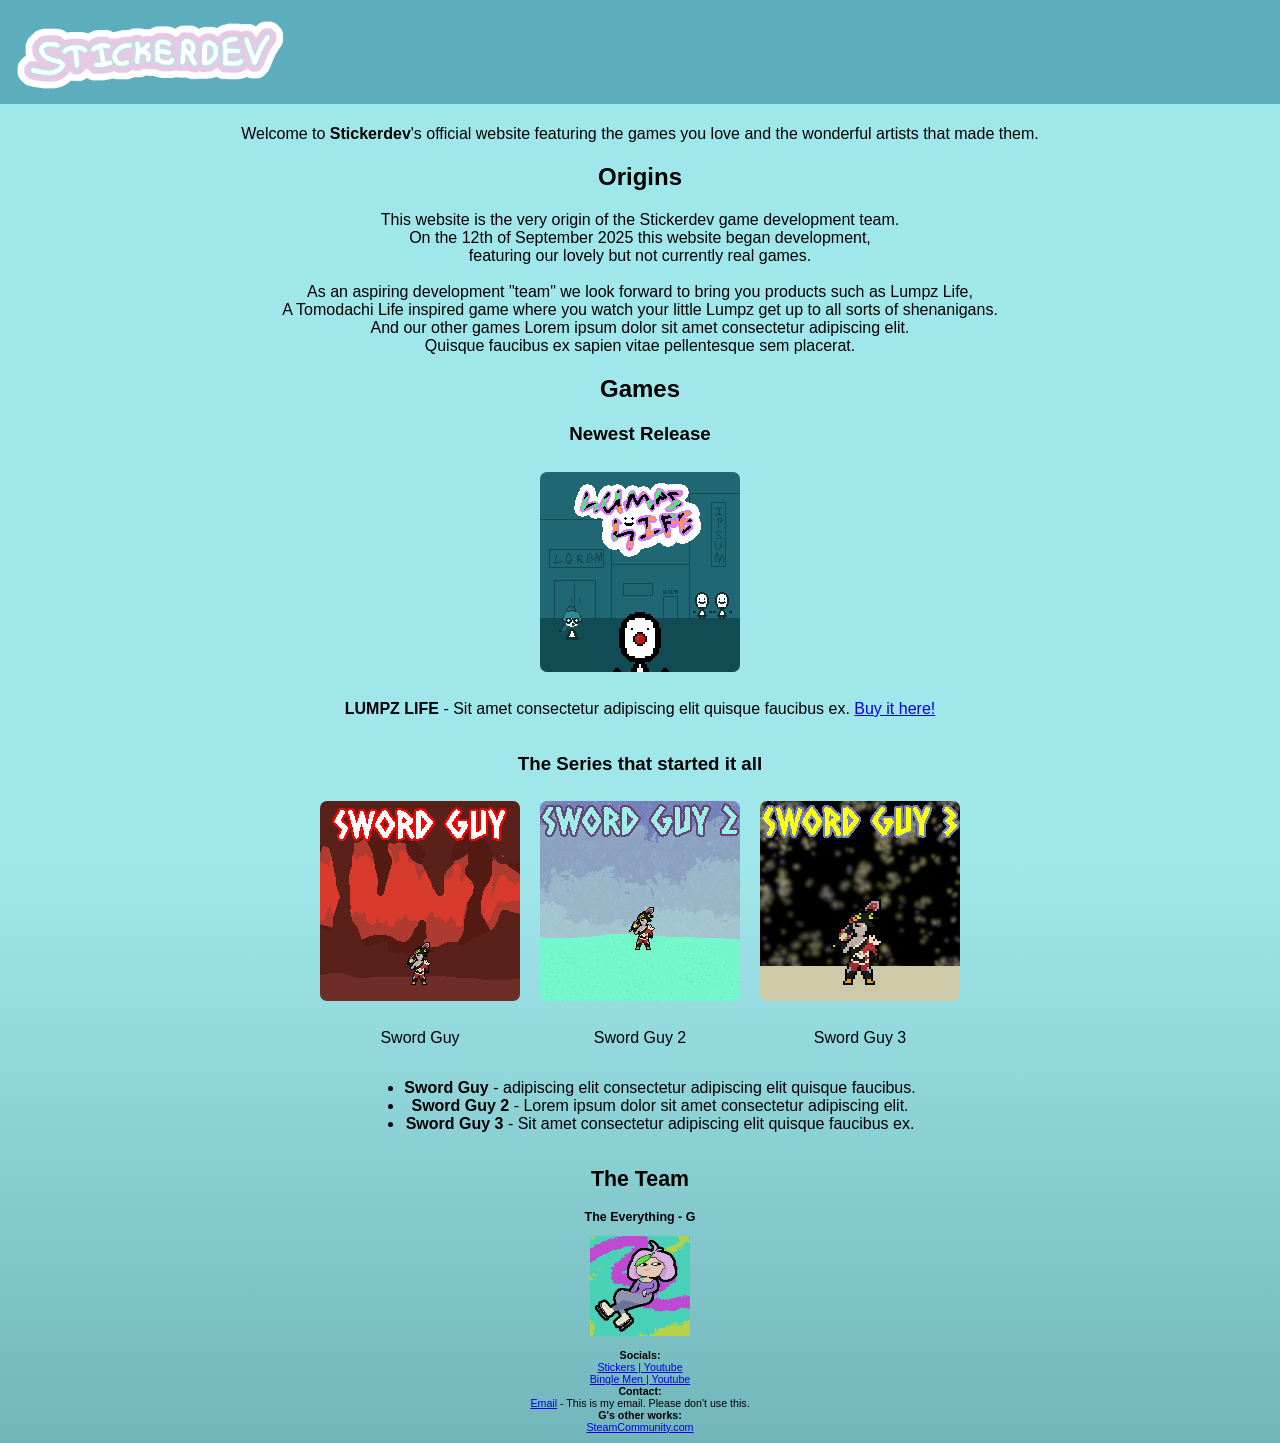
==== SWDV_Website/index.html @ 83819fbb "Add files via upload" ====
<!DOCTYPE html>
<html lang="en">

<head>
  <link rel="stylesheet" href="css/landing.css">
  <meta charset="UTF-8">
  <title>StickerDev</title>
  <link rel="icon" href="images/faviconS.png">
</head>

<body>

  <div class="titlebar">

      <a href="index.html"><img src="images/Stickerdev.png" alt="Stickerdev Logo" width="300" height="100"></a>

  </div>
  <div class="centered">
          <h1></h1><!-- Skipping Main Title as above image fulfills its purpose -->
          <p>Welcome to <strong>Stickerdev</strong>'s official website featuring the games you love and the wonderful artists that made them.</p>



      <div>
          <h2>Origins</h2>
          <p>
            This website is the very origin of the Stickerdev game development team. <br>
            On the 12th of September 2025 this website began development, <br>
            featuring our lovely but not currently real games. <br>
            <br>
            As an aspiring development "team" we look forward to bring you products such as Lumpz Life, <br>
            A Tomodachi Life inspired game where you watch your little Lumpz get up to all sorts of shenanigans. <br>
            And our other games Lorem ipsum dolor sit amet consectetur adipiscing elit. <br>
            Quisque faucibus ex sapien vitae pellentesque sem placerat.
          </p>
        
      </div>
    
      <div class="gameimg">
          <h2>Games</h2> <!-- Draws user attention to our "accomplishments" in order to promote more sales-->
          <h3>Newest Release</h3> 
          <div class="singlegame"><a href="https://store.steampowered.com/app/2428440/New_Day/"><img src="images/Lumpz.png" alt="Lumpz game art" width="200" height="200"></div></a>
          
          <p>
            <strong>LUMPZ LIFE</strong> - Sit amet consectetur adipiscing elit quisque faucibus ex. <a href="https://en.wikipedia.org/wiki/Video_game_development">Buy it here!</a>
          </p>

            <div class="gamegrid">
                <h3 id="gridtop">The Series that started it all</h3>
              
                <a href="https://store.steampowered.com/app/1145360/Hades/"><img src="images/swordguy.png" alt="Marbluegame box" width="200" height="200"></a>
                <a href="https://store.steampowered.com/app/1145360/Hades/"><img src="images/swordguy2.png" alt="Marblue Electric Boogaloo game box" width="200" height="200"></a>
                <a href="https://store.steampowered.com/app/1145360/Hades/"><img src="images/swordguy3.png" alt="Marblawsuit game box" width="200" height="200"></a>
                <p>Sword Guy</p>
                <p>Sword Guy 2</p>
                <p>Sword Guy 3</p>
                <ul id="gridbottom">
                <li><strong>Sword Guy</strong> - adipiscing elit consectetur adipiscing elit quisque faucibus.</li>
                <li><strong>Sword Guy 2</strong> - Lorem ipsum dolor sit amet consectetur adipiscing elit.</li>
                <li><strong>Sword Guy 3</strong> - Sit amet consectetur adipiscing elit quisque faucibus ex.  </li>
                </ul>
            </div>
          
      </div>
      <div class="devdesc">
          <h2 id="devdesctop">The Team</h2> <!-- The following within this div is for providing information on "staff" and to promote their platforms and or methods of contact -->
          <h3>The Everything - G</h3>
          <img src="images/EmployeeG.png" alt="Photo of a pink haired character" width="100" height="100"> <!-- MAKE ANY IMAGES THAT MAY BE CLICKABLE CLICKABLE!!!!!!!!!!!! -->
          <p>
            <strong>Socials:</strong><br>
            <a href="https://www.youtube.com/@G________">Stickers | Youtube</a> <br>
            <a href="https://www.youtube.com/@TheBingleMen-o1n">Bingle Men | Youtube</a> <br>
            <strong>Contact:</strong><br>
            <a href="mailto:gzgarza744@gmail.com">Email</a> - This is my email. Please don't use this. <br>
            <strong>G's other works: </strong><br>
            <a href="https://steamcommunity.com/profiles/76561198430522683/myworkshopfiles/">SteamCommunity.com</a>
          </p>
      </div>
  </div>

</body>
</html>
---- SWDV_Website/css/landing.css ----
.gameimg img{
      border-radius: 7px;
}

.singlegame{
      display: grid;
      grid-template-columns: 220px;/* There is an issue where if it is at the tippy top of the screen and you hover over it anything below is pushed down*/
      grid-template-rows: 220px;
      place-items: center;
      justify-content: center;
}
.gamegrid{ /* holds multiple games in contained area */
      display: grid;
      grid-template-columns: 220px 220px 220px;
      grid-template-rows: auto 220px auto auto;
      text-align: center;
      justify-content: center;
      place-items: center;
}

      #gridtop{ /* for group title section */
            grid-column: 1/4;
            grid-row: 1/2;
      }
      #gridbottom{/* for descriptions */
            grid-row: 4/5;
            grid-column: 1/4;
      }

.titlebar{ /* creates a blue bar for the top of the page*/
      background-color: #5caebd;
      padding: 0%;
      margin:0%;
      border:0%;
      width: 100%;
}

body {
      margin: 0; /* this prevents white border around whole page*/
      padding: 0;
      border:0;
      background: linear-gradient(#a0e7ec 60%, #72b6bb)
}
.centered{ /* centers everything */
      text-align: center;
      justify-content: center;
}

.gameimg img:hover {/* helps user identify images as links*/
      height: 220px;
      width: 220px;
      opacity: 60%;
      
}

#devdesctop{
      font-size: 16pt;
}

.devdesc{
      font-size: 8pt;
}

* {
   font-family: "OpenDyslexic", "Arial";
}

@font-face {
  font-family: OpenDyslexic; /* A font friendly to dyslexic folk and that has a fun bubbly vibe tyo match the site */
  src: url("/fonts/open_dyslexic/OpenDyslexic-Regular.otf");
}
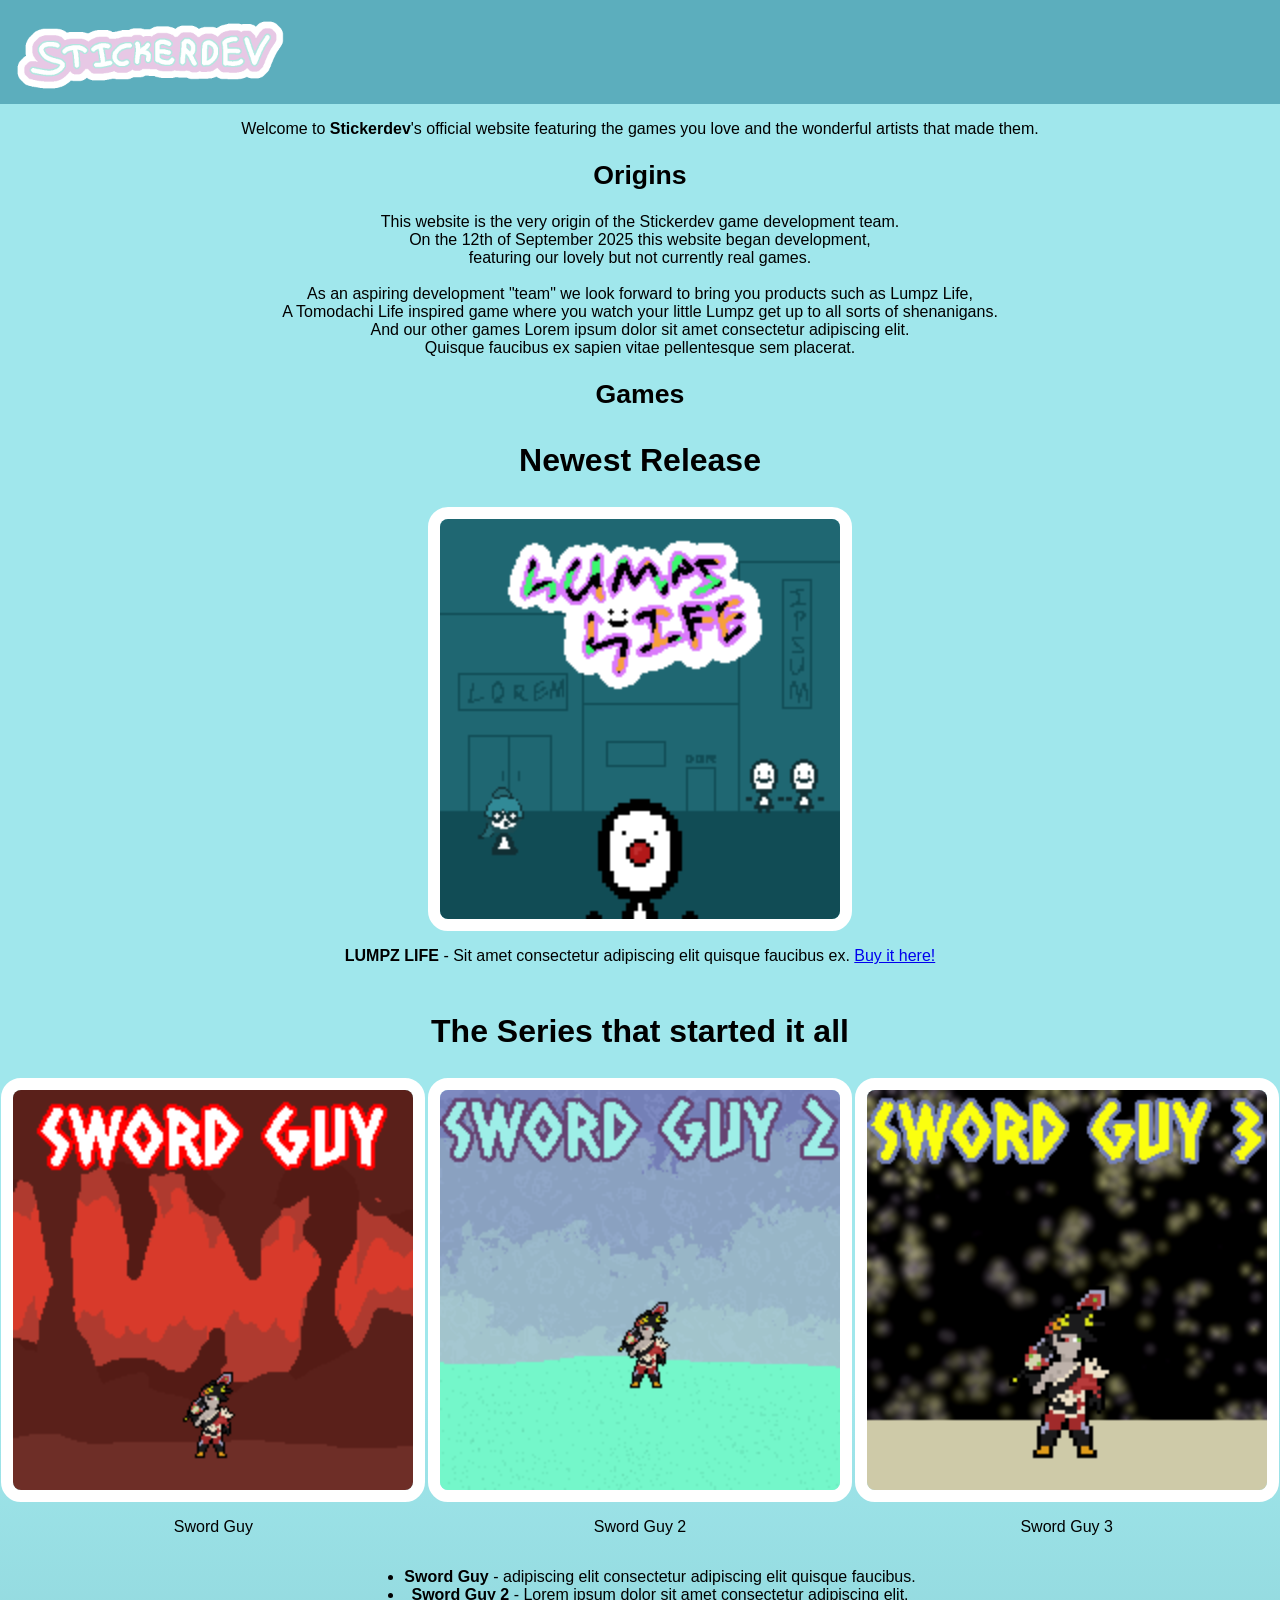
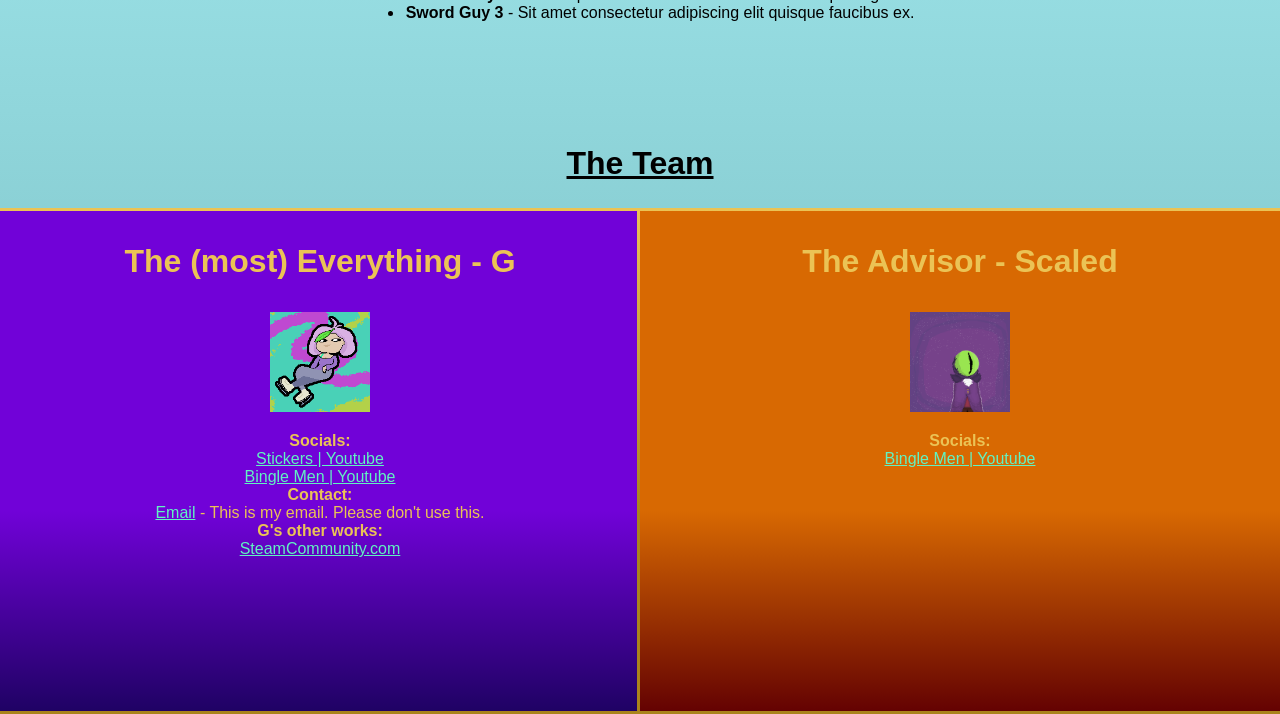
==== commit 1616d942: "More Site Added more pages (Mostly empty) Updated CSS for images, font sizes, and contact info. Adde" ====
--- a/SWDV_Website/index.html
+++ b/SWDV_Website/index.html
@@ -39,7 +39,7 @@
       <div class="gameimg">
           <h2>Games</h2> <!-- Draws user attention to our "accomplishments" in order to promote more sales-->
           <h3>Newest Release</h3> 
-          <div class="singlegame"><a href="https://store.steampowered.com/app/2428440/New_Day/"><img src="images/Lumpz.png" alt="Lumpz game art" width="200" height="200"></div></a>
+          <div class="singlegame"><a href="https://store.steampowered.com/app/2428440/New_Day/"><img src="images/Lumpz.png" alt="Lumpz game art" width="400" height="400"></div></a>
           
           <p>
             <strong>LUMPZ LIFE</strong> - Sit amet consectetur adipiscing elit quisque faucibus ex. <a href="https://en.wikipedia.org/wiki/Video_game_development">Buy it here!</a>
@@ -48,9 +48,9 @@
             <div class="gamegrid">
                 <h3 id="gridtop">The Series that started it all</h3>
               
-                <a href="https://store.steampowered.com/app/1145360/Hades/"><img src="images/swordguy.png" alt="Marbluegame box" width="200" height="200"></a>
-                <a href="https://store.steampowered.com/app/1145360/Hades/"><img src="images/swordguy2.png" alt="Marblue Electric Boogaloo game box" width="200" height="200"></a>
-                <a href="https://store.steampowered.com/app/1145360/Hades/"><img src="images/swordguy3.png" alt="Marblawsuit game box" width="200" height="200"></a>
+                <a href="https://store.steampowered.com/app/1145360/Hades/"><img src="images/swordguy.png" alt="Marbluegame box" width="400" height="400"></a>
+                <a href="https://store.steampowered.com/app/1145360/Hades/"><img src="images/swordguy2.png" alt="Marblue Electric Boogaloo game box" width="400" height="400"></a>
+                <a href="https://store.steampowered.com/app/1145360/Hades/"><img src="images/swordguy3.png" alt="Marblawsuit game box" width="400" height="400"></a>
                 <p>Sword Guy</p>
                 <p>Sword Guy 2</p>
                 <p>Sword Guy 3</p>
@@ -63,20 +63,37 @@
           
       </div>
       <div class="devdesc">
+          
           <h2 id="devdesctop">The Team</h2> <!-- The following within this div is for providing information on "staff" and to promote their platforms and or methods of contact -->
-          <h3>The Everything - G</h3>
-          <img src="images/EmployeeG.png" alt="Photo of a pink haired character" width="100" height="100"> <!-- MAKE ANY IMAGES THAT MAY BE CLICKABLE CLICKABLE!!!!!!!!!!!! -->
-          <p>
-            <strong>Socials:</strong><br>
-            <a href="https://www.youtube.com/@G________">Stickers | Youtube</a> <br>
-            <a href="https://www.youtube.com/@TheBingleMen-o1n">Bingle Men | Youtube</a> <br>
-            <strong>Contact:</strong><br>
-            <a href="mailto:gzgarza744@gmail.com">Email</a> - This is my email. Please don't use this. <br>
-            <strong>G's other works: </strong><br>
-            <a href="https://steamcommunity.com/profiles/76561198430522683/myworkshopfiles/">SteamCommunity.com</a>
-          </p>
+          <div id="Gdesc">
+            <h3>The (most) Everything - G</h3>
+            <img src="images/EmployeeG.png" alt="Photo of a pink haired character" width="100" height="100"> <!-- MAKE ANY IMAGES THAT MAY BE CLICKABLE CLICKABLE!!!!!!!!!!!! -->
+            <p>
+              <strong>Socials:</strong><br>
+              <a href="https://www.youtube.com/@G________">Stickers | Youtube</a> <br>
+              <a href="https://www.youtube.com/@TheBingleMen-o1n">Bingle Men | Youtube</a> <br>
+              <strong>Contact:</strong><br>
+              <a href="mailto:gzgarza744@gmail.com">Email</a> - This is my email. Please don't use this. <br>
+              <strong>G's other works: </strong><br>
+              <a href="https://steamcommunity.com/profiles/76561198430522683/myworkshopfiles/">SteamCommunity.com</a>
+            </p>
+          </div>
+          <div id="ScaledDesc">
+            <h3>The Advisor - Scaled</h3>
+            <img src="images/EmployeeScaled.png" alt="Photo of a pink haired character" width="100" height="100"> <!-- MAKE ANY IMAGES THAT MAY BE CLICKABLE CLICKABLE!!!!!!!!!!!! -->
+            <p>
+              <strong>Socials:</strong><br>
+              <a href="https://www.youtube.com/@TheBingleMen-o1n">Bingle Men | Youtube</a> <br>
+            </p>
+          </div>
       </div>
   </div>
 
+  <!-- <div class="backgroundGame">
+    <img src="images/EmployeeG.png" alt="Photo of a pink haired character" width="100" height="100">
+    <img src="images/EmployeeG.png" alt="Photo of a pink haired character" width="100" height="100">
+    <img src="images/EmployeeG.png" alt="Photo of a pink haired character" width="100" height="100">
+  </div> -->
+
 </body>
 </html>
--- a/SWDV_Website/css/landing.css
+++ b/SWDV_Website/css/landing.css
@@ -1,18 +1,29 @@
+h3{
+      font-size: 24pt;
+}
+h2{
+      font-size: 20pt;
+}
+h1{
+      font-size: 16pt;
+}
 .gameimg img{
-      border-radius: 7px;
+      border-radius: 20px;
+      border: solid;
+      border-width: 12px;
+      border-color: rgb(255, 255, 255);
 }
-
 .singlegame{
       display: grid;
-      grid-template-columns: 220px;/* There is an issue where if it is at the tippy top of the screen and you hover over it anything below is pushed down*/
-      grid-template-rows: 220px;
+      grid-template-columns: 1fr;/* There is an issue where if it is at the tippy top of the screen and you hover over it anything below is pushed down*/
+      grid-template-rows: 420px;
       place-items: center;
       justify-content: center;
 }
 .gamegrid{ /* holds multiple games in contained area */
       display: grid;
-      grid-template-columns: 220px 220px 220px;
-      grid-template-rows: auto 220px auto auto;
+      grid-template-columns: 1fr 1fr 1fr;
+      grid-template-rows: auto 420px auto auto;
       text-align: center;
       justify-content: center;
       place-items: center;
@@ -30,8 +41,8 @@
 .titlebar{ /* creates a blue bar for the top of the page*/
       background-color: #5caebd;
       padding: 0%;
-      margin:0%;
-      border:0%;
+      margin: 0%;
+      border: 0%;
       width: 100%;
 }
 
@@ -39,7 +50,7 @@
       margin: 0; /* this prevents white border around whole page*/
       padding: 0;
       border:0;
-      background: linear-gradient(#a0e7ec 60%, #72b6bb)
+      background: linear-gradient(#a0e7ec 60%, #72b6bb);
 }
 .centered{ /* centers everything */
       text-align: center;
@@ -47,25 +58,90 @@
 }
 
 .gameimg img:hover {/* helps user identify images as links*/
-      height: 220px;
-      width: 220px;
+      height: 420px;
+      width: 420px;
       opacity: 60%;
       
 }
 
 #devdesctop{
-      font-size: 16pt;
+      font-size: 24pt;
+      text-decoration: underline;
+      grid-column: 1/3;
+      grid-row: 1/3;
 }
 
-.devdesc{
-      font-size: 8pt;
+.devdesc{ /* this section creates a grid for contact info/credits to abide by at the bottom of the page. */
+      display: grid;
+      grid-template-columns: 1fr 1fr;
+      grid-template-rows: auto auto;
+      text-align: center;
+      justify-content: center;
+      place-items: center;
+      margin-top: 80px;
+}
+#Gdesc{ /* this section gives me a custom background to show a tiny bit of my personality to a curious user */
+      background: linear-gradient(#7102d8 60%, #1f0264 );
+      border-style: solid;
+      border-image: linear-gradient(#ebc355, #aa841b 60% ) 1;
+      width: 100%;
+      color: #ebc355;
+      height:500px;
+}
+#ScaledDesc{ /* this section gives me a custom background to show a tiny bit of his personality to a curious user */
+      background: linear-gradient(#d86902 60%, #640202 );
+      border-style: solid;
+      border-image: linear-gradient(#ebc355, #aa841b 60% ) 1;
+      width: 100%;
+      color: #ebc355;
+      height:500px;
+}
+.devdesc a:link{ /* this and the following 2 color links within credits/contact */
+      color: #61f3c2;
+}
+.devdesc a:visited{
+      color: #29af83;
+}
+.devdesc a:hover{
+      color: #239e75;
+}
+      
+.backgroundGame{ /* I'd like to display a screenshot from the game hovered behind the game at a low opacity */
+      display: grid;
+      grid-template-columns: 1fr 1fr 1fr;
+      grid-template-rows: 1fr;
+      justify-content: center;
+      place-items: center;
+      position: absolute;
+      left: 50%;
+      transform: translateX(-50%);
+      top: 50px;
+}
+
+#error404 {
+      position: absolute;
+      top: 40%;
+      left: 50%;
+      transform: translate(-50%, -50%);
+      text-align: center;
+      color: #236672;
+}
+
+#error404 h3 {
+      font-size: 80pt;
+      margin: 0;
+}
+
+#error404 a {
+      font-size: 30pt;
+      margin: 0;
 }
 
 * {
-   font-family: "OpenDyslexic", "Arial";
+      font-family: "OpenDyslexic", "Arial";
 }
 
 @font-face {
-  font-family: OpenDyslexic; /* A font friendly to dyslexic folk and that has a fun bubbly vibe tyo match the site */
-  src: url("/fonts/open_dyslexic/OpenDyslexic-Regular.otf");
+      font-family: OpenDyslexic; /* A font friendly to dyslexic folk and that has a fun bubbly vibe to match the site */
+      src: url("/fonts/open_dyslexic/OpenDyslexic-Regular.otf");
 }
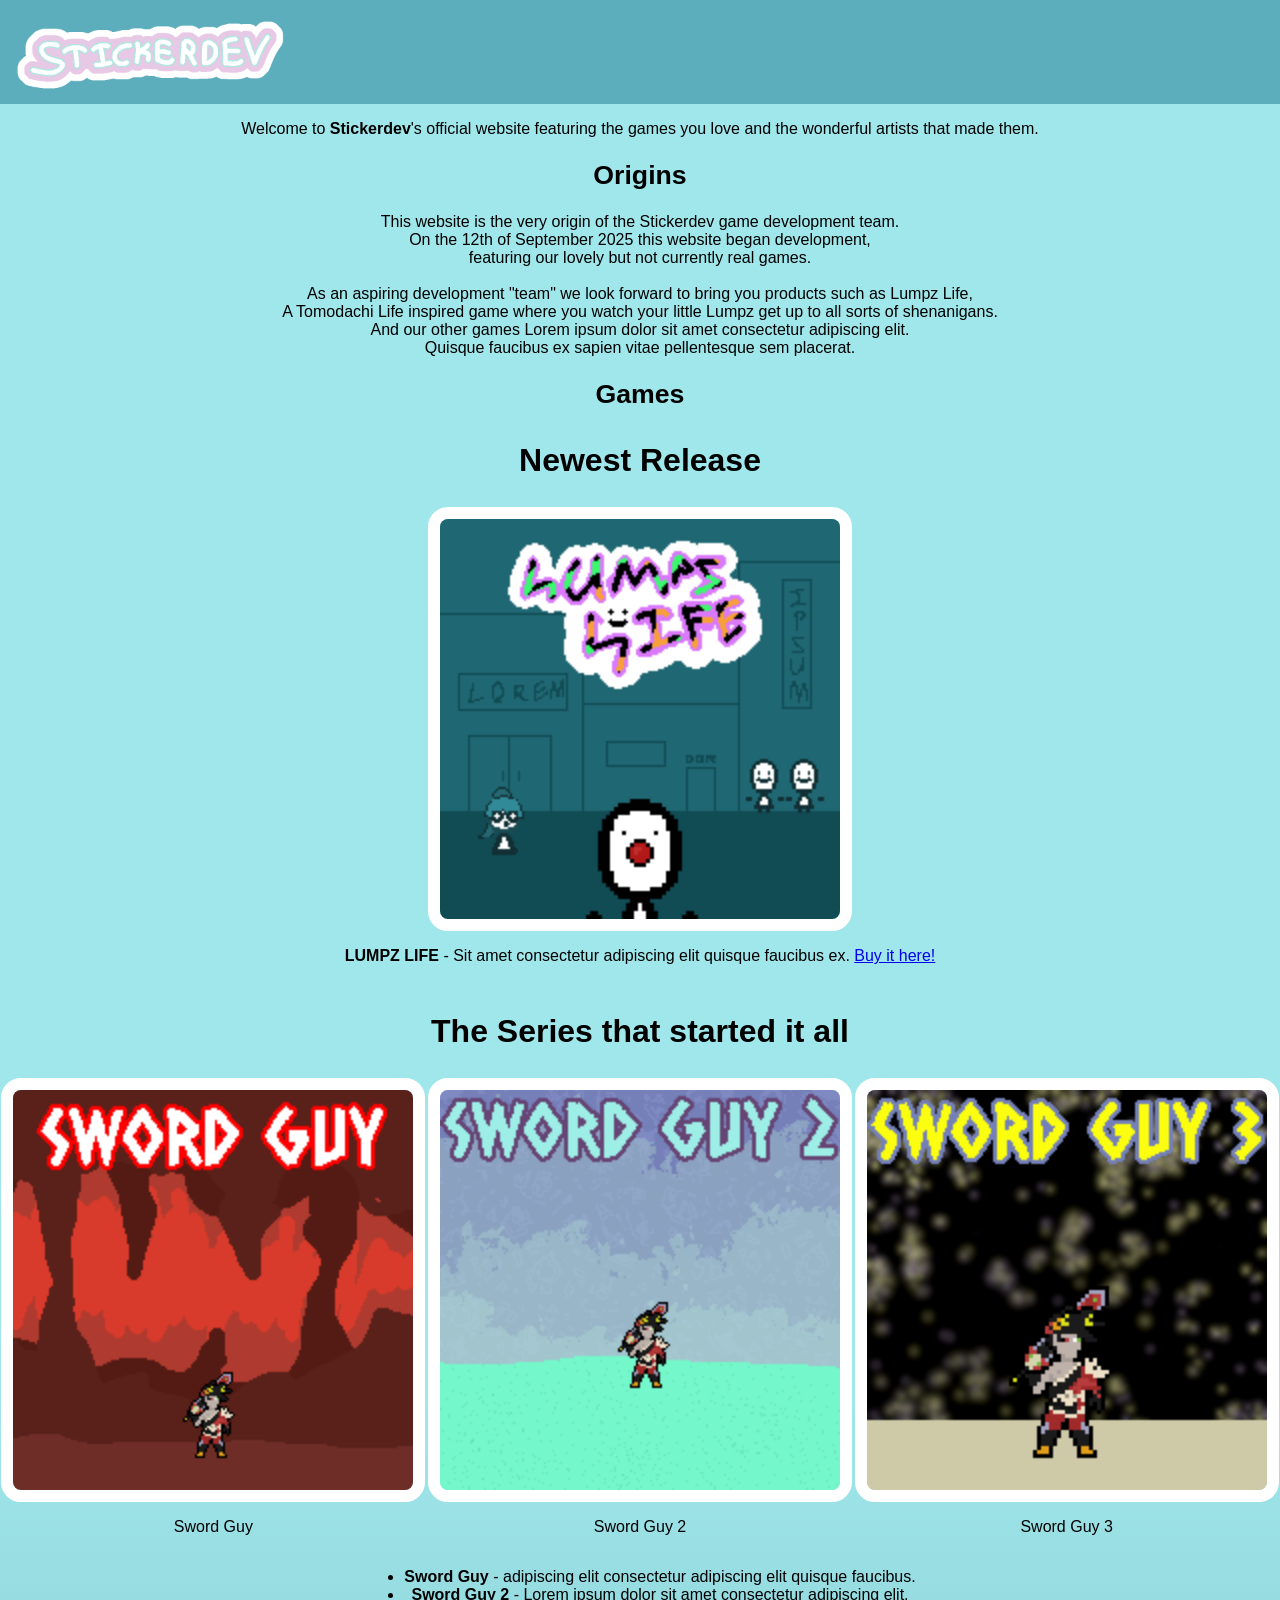
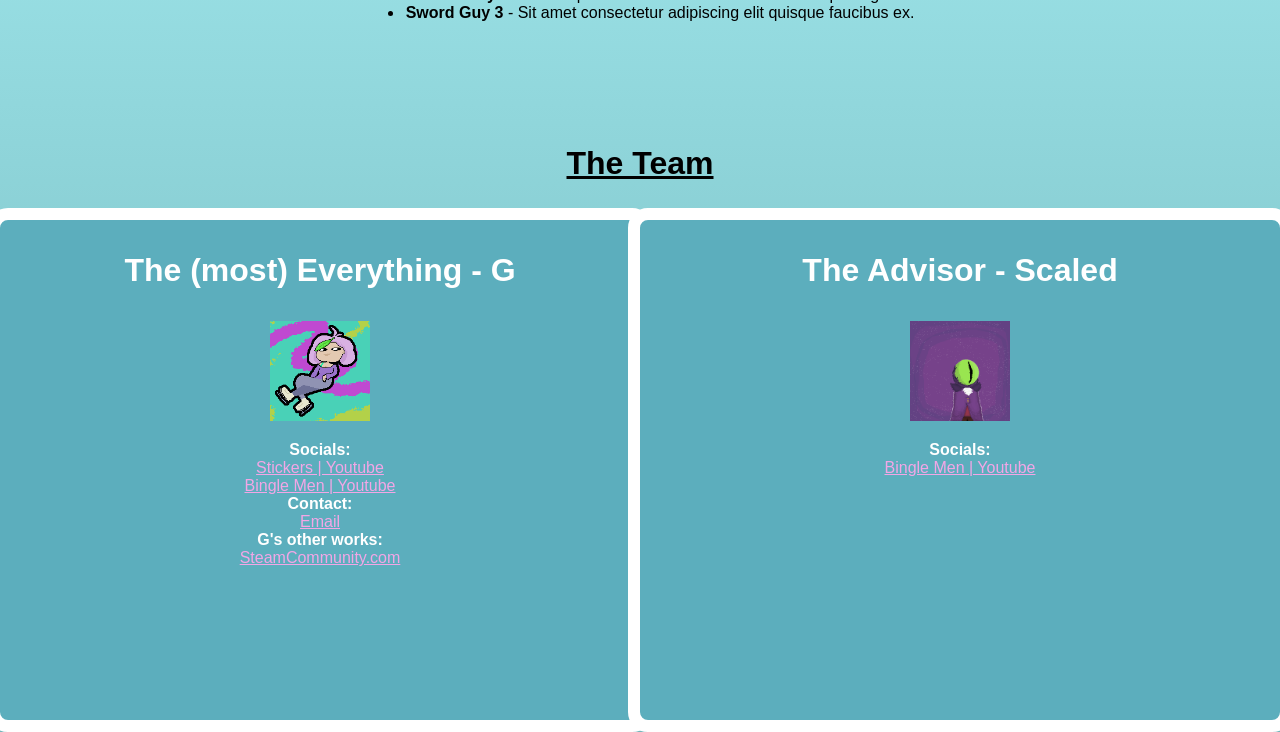
==== commit ba7c9778: "Changed Credits Change credit CSS to be more in line with the rest of the page." ====
--- a/SWDV_Website/index.html
+++ b/SWDV_Website/index.html
@@ -73,7 +73,7 @@
               <a href="https://www.youtube.com/@G________">Stickers | Youtube</a> <br>
               <a href="https://www.youtube.com/@TheBingleMen-o1n">Bingle Men | Youtube</a> <br>
               <strong>Contact:</strong><br>
-              <a href="mailto:gzgarza744@gmail.com">Email</a> - This is my email. Please don't use this. <br>
+              <a href="mailto:gzgarza744@gmail.com">Email</a><br>
               <strong>G's other works: </strong><br>
               <a href="https://steamcommunity.com/profiles/76561198430522683/myworkshopfiles/">SteamCommunity.com</a>
             </p>
--- a/SWDV_Website/css/landing.css
+++ b/SWDV_Website/css/landing.css
@@ -81,22 +81,32 @@
       margin-top: 80px;
 }
 #Gdesc{ /* this section gives me a custom background to show a tiny bit of my personality to a curious user */
-      background: linear-gradient(#7102d8 60%, #1f0264 );
+      /*background: linear-gradient(#7102d8 60%, #1f0264 );*/
+      background-color: #5caebd;
       border-style: solid;
-      border-image: linear-gradient(#ebc355, #aa841b 60% ) 1;
+      /*border-image: linear-gradient(#ebc355, #aa841b 60% ) 1;*/
       width: 100%;
-      color: #ebc355;
+      /*color: #ebc355;*/
+      border-color: #ffffff;
+      color: #ffffff;
       height:500px;
+      border-width: 12px;
+      border-radius: 20px;
 }
 #ScaledDesc{ /* this section gives me a custom background to show a tiny bit of his personality to a curious user */
-      background: linear-gradient(#d86902 60%, #640202 );
+      /*background: linear-gradient(#d86902 60%, #640202 );*/
+      background-color: #5caebd;
       border-style: solid;
-      border-image: linear-gradient(#ebc355, #aa841b 60% ) 1;
+      /*border-image: linear-gradient(#ebc355, #aa841b 60% ) 1;*/
       width: 100%;
-      color: #ebc355;
+      /*color: #ebc355;*/
+      border-color: #ffffff;
+      color: #ffffff;
       height:500px;
+      border-width: 12px;
+      border-radius: 20px;
 }
-.devdesc a:link{ /* this and the following 2 color links within credits/contact */
+/*.devdesc a:link{
       color: #61f3c2;
 }
 .devdesc a:visited{
@@ -104,6 +114,15 @@
 }
 .devdesc a:hover{
       color: #239e75;
+}*/
+.devdesc a:link{ /* this and the following 2 color links within credits/contact */
+      color: #f3a6e6;
+}
+.devdesc a:visited{
+      color: #db76d3;
+}
+.devdesc a:hover{
+      color: #ac1cb1;
 }
       
 .backgroundGame{ /* I'd like to display a screenshot from the game hovered behind the game at a low opacity */
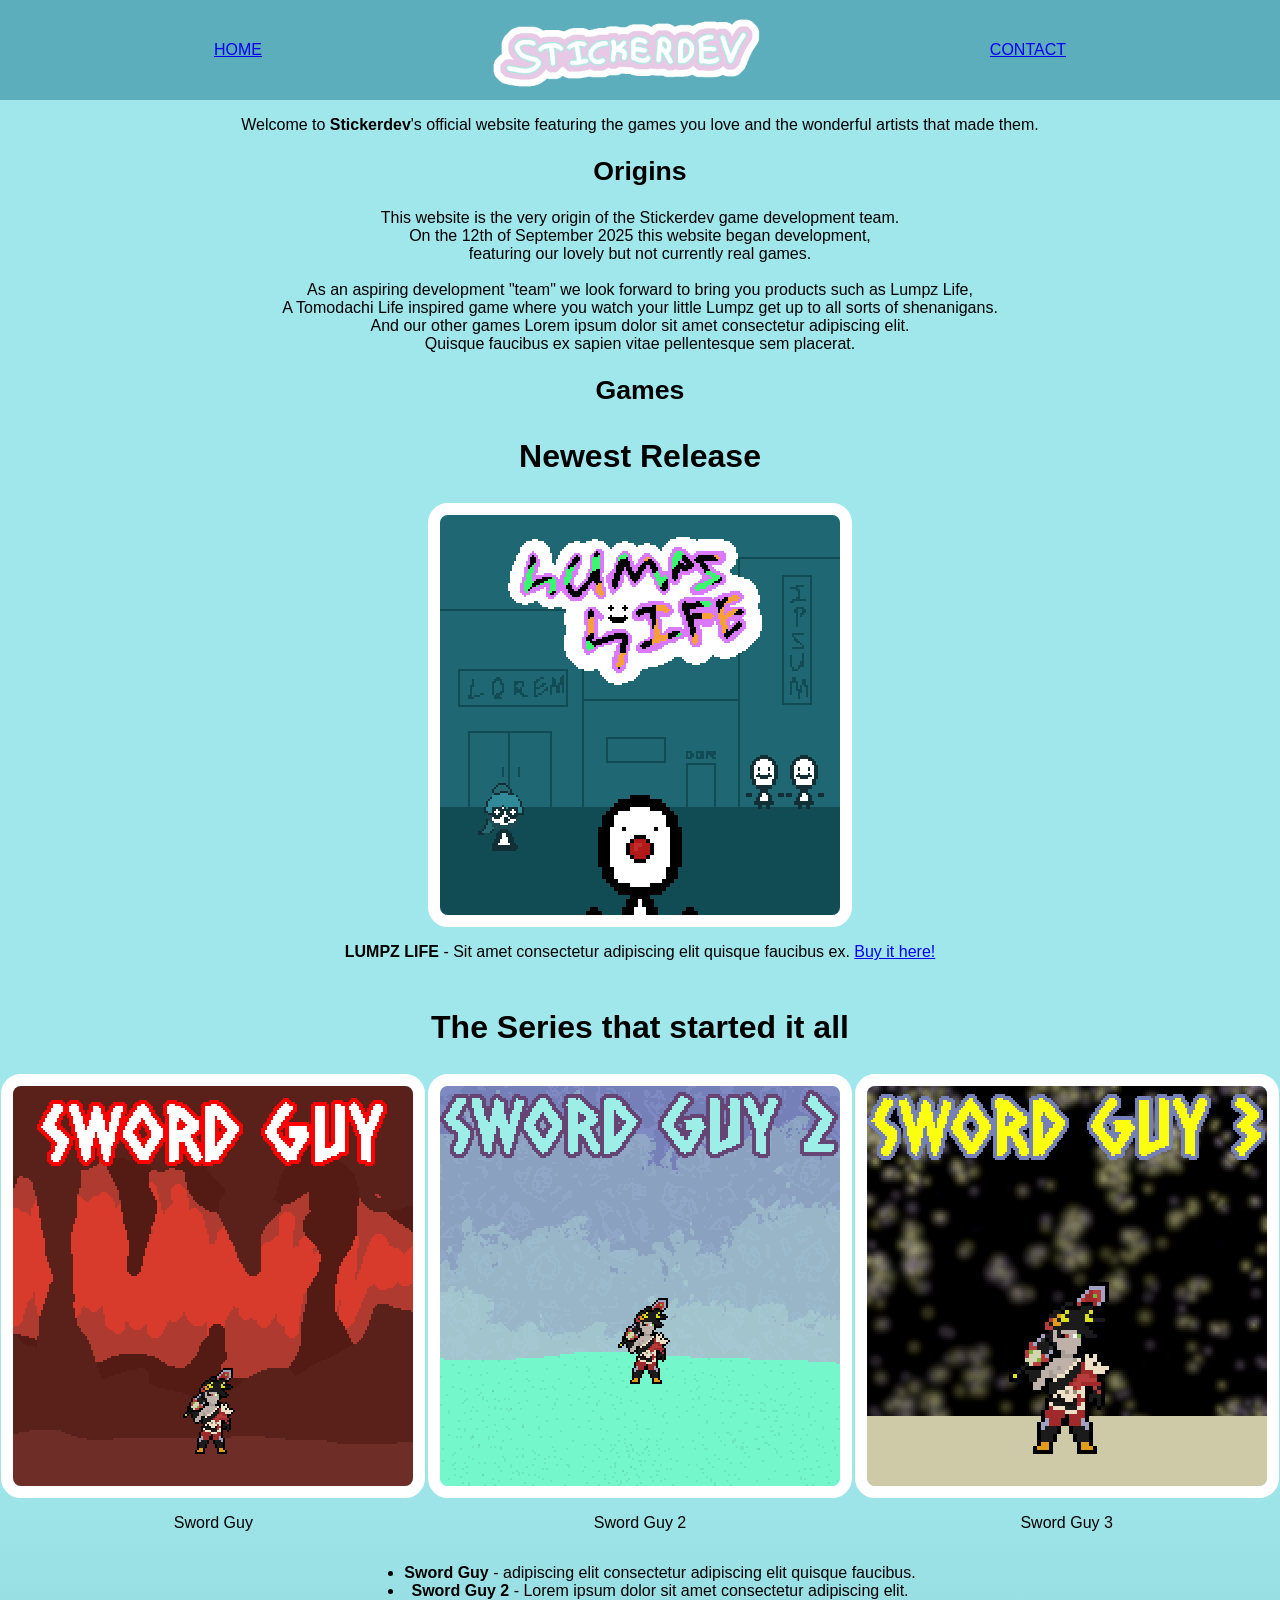
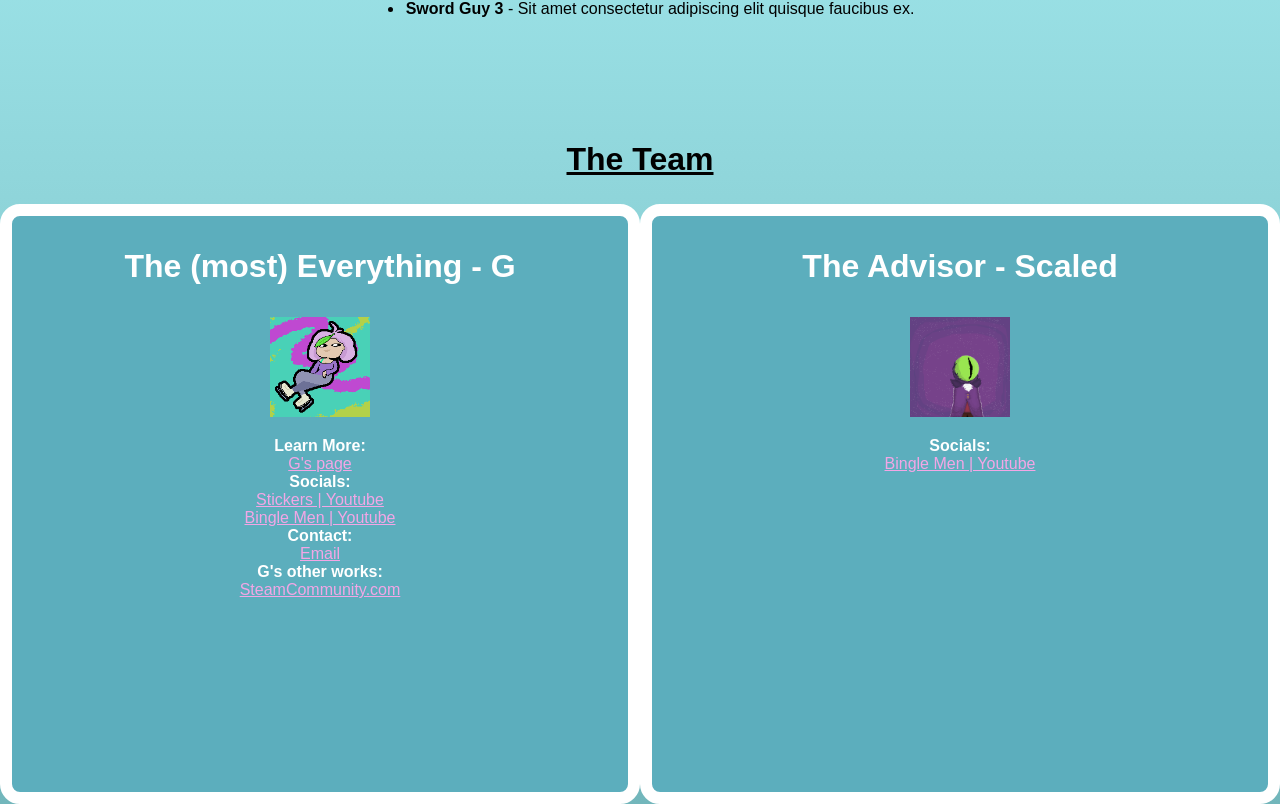
==== commit a62a6f88: "multiple changes 1 new description page 2 new employee pages 1 employees page multiple links changes" ====
--- a/SWDV_Website/index.html
+++ b/SWDV_Website/index.html
@@ -11,9 +11,11 @@
 <body>
 
   <div class="titlebar">
-
+      <p></p>
+      <a href="index.html">HOME</a>
       <a href="index.html"><img src="images/Stickerdev.png" alt="Stickerdev Logo" width="300" height="100"></a>
-
+      <a href="employeeDatabase.html">CONTACT</a>
+      <p></p>
   </div>
   <div class="centered">
           <h1></h1><!-- Skipping Main Title as above image fulfills its purpose -->
@@ -39,7 +41,7 @@
       <div class="gameimg">
           <h2>Games</h2> <!-- Draws user attention to our "accomplishments" in order to promote more sales-->
           <h3>Newest Release</h3> 
-          <div class="singlegame"><a href="https://store.steampowered.com/app/2428440/New_Day/"><img src="images/Lumpz.png" alt="Lumpz game art" width="400" height="400"></div></a>
+          <div class="singlegame"><a href="LumpzLifeDescription.html"><img src="images/Lumpz.png" alt="Lumpz game art" width="400" height="400"></div></a>
           
           <p>
             <strong>LUMPZ LIFE</strong> - Sit amet consectetur adipiscing elit quisque faucibus ex. <a href="https://en.wikipedia.org/wiki/Video_game_development">Buy it here!</a>
@@ -47,10 +49,10 @@
 
             <div class="gamegrid">
                 <h3 id="gridtop">The Series that started it all</h3>
-              
-                <a href="https://store.steampowered.com/app/1145360/Hades/"><img src="images/swordguy.png" alt="Marbluegame box" width="400" height="400"></a>
-                <a href="https://store.steampowered.com/app/1145360/Hades/"><img src="images/swordguy2.png" alt="Marblue Electric Boogaloo game box" width="400" height="400"></a>
-                <a href="https://store.steampowered.com/app/1145360/Hades/"><img src="images/swordguy3.png" alt="Marblawsuit game box" width="400" height="400"></a>
+                <!--Yes these link to the wrong page. I didn't feel like setting up their pages yet-->
+                <a href="LumpzLifeDescription.html"><img src="images/swordguy.png" alt="Marbluegame box" width="400" height="400"></a>
+                <a href="LumpzLifeDescription.html"><img src="images/swordguy2.png" alt="Marblue Electric Boogaloo game box" width="400" height="400"></a>
+                <a href="LumpzLifeDescription.html"><img src="images/swordguy3.png" alt="Marblawsuit game box" width="400" height="400"></a>
                 <p>Sword Guy</p>
                 <p>Sword Guy 2</p>
                 <p>Sword Guy 3</p>
@@ -69,6 +71,8 @@
             <h3>The (most) Everything - G</h3>
             <img src="images/EmployeeG.png" alt="Photo of a pink haired character" width="100" height="100"> <!-- MAKE ANY IMAGES THAT MAY BE CLICKABLE CLICKABLE!!!!!!!!!!!! -->
             <p>
+              <strong>Learn More:</strong><br>
+              <a href="about_empG.html">G's page</a> <br>
               <strong>Socials:</strong><br>
               <a href="https://www.youtube.com/@G________">Stickers | Youtube</a> <br>
               <a href="https://www.youtube.com/@TheBingleMen-o1n">Bingle Men | Youtube</a> <br>
--- a/SWDV_Website/css/landing.css
+++ b/SWDV_Website/css/landing.css
@@ -1,3 +1,4 @@
+/*CSS for home page and 404 page*/
 h3{
       font-size: 24pt;
 }
@@ -12,6 +13,7 @@
       border: solid;
       border-width: 12px;
       border-color: rgb(255, 255, 255);
+      image-rendering: pixelated;
 }
 .singlegame{
       display: grid;
@@ -39,11 +41,19 @@
       }
 
 .titlebar{ /* creates a blue bar for the top of the page*/
+      display: grid;
+      grid-template-columns: auto auto auto auto auto;
+      grid-template-rows: 100px;
       background-color: #5caebd;
       padding: 0%;
       margin: 0%;
       border: 0%;
       width: 100%;
+
+      place-items: center;
+      justify-content: space-between;
+      align-items: center;
+      text-align: center;
 }
 
 body {
@@ -51,6 +61,9 @@
       padding: 0;
       border:0;
       background: linear-gradient(#a0e7ec 60%, #72b6bb);
+      display: inline-block;
+      height: 100%;
+      width: 100%;
 }
 .centered{ /* centers everything */
       text-align: center;
@@ -89,9 +102,10 @@
       /*color: #ebc355;*/
       border-color: #ffffff;
       color: #ffffff;
-      height:500px;
+      height:600px;
       border-width: 12px;
       border-radius: 20px;
+      box-sizing: border-box;
 }
 #ScaledDesc{ /* this section gives me a custom background to show a tiny bit of his personality to a curious user */
       /*background: linear-gradient(#d86902 60%, #640202 );*/
@@ -102,9 +116,10 @@
       /*color: #ebc355;*/
       border-color: #ffffff;
       color: #ffffff;
-      height:500px;
+      height:600px;
       border-width: 12px;
       border-radius: 20px;
+      box-sizing: border-box;
 }
 /*.devdesc a:link{
       color: #61f3c2;
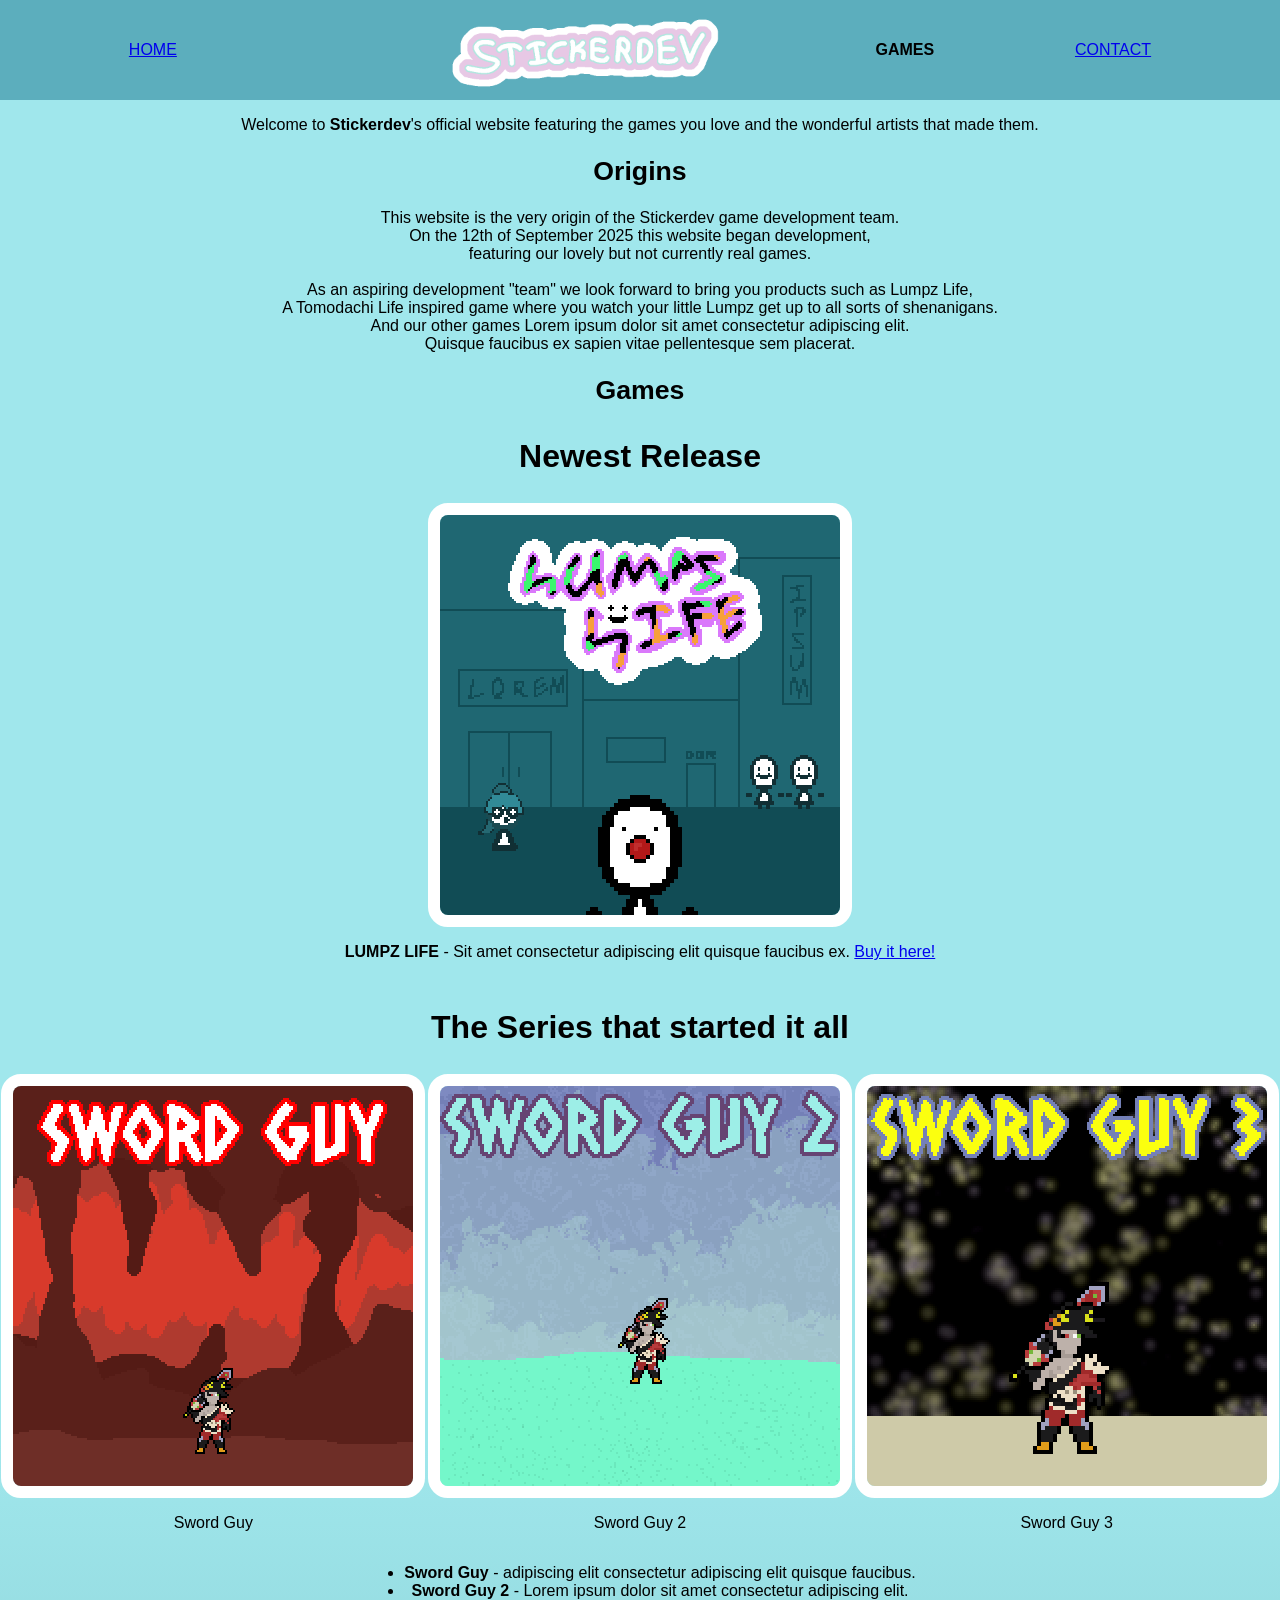
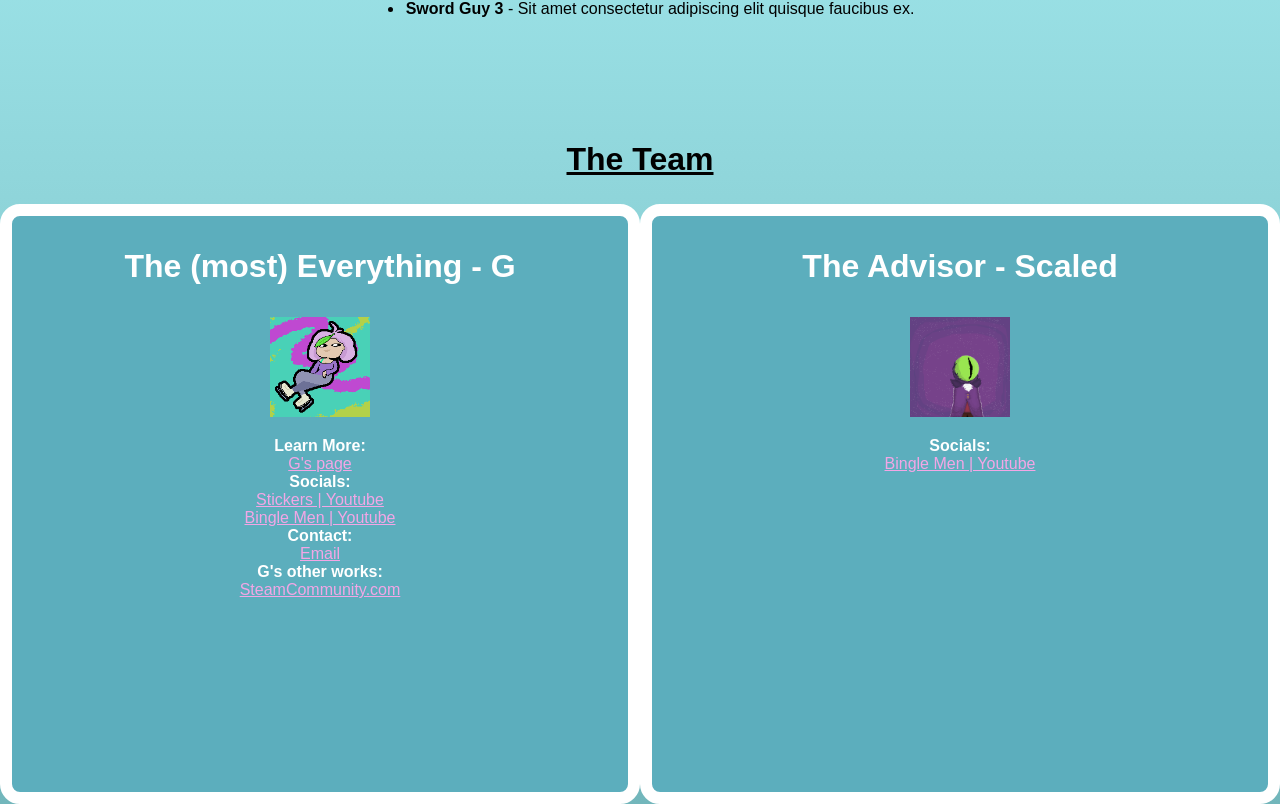
==== commit f7b39df3: "added drop down menu." ====
--- a/SWDV_Website/index.html
+++ b/SWDV_Website/index.html
@@ -13,7 +13,17 @@
   <div class="titlebar">
       <p></p>
       <a href="index.html">HOME</a>
+      <p></p>
       <a href="index.html"><img src="images/Stickerdev.png" alt="Stickerdev Logo" width="300" height="100"></a>
+      <div class="dropdown">
+        <p id="dropdownBtn" class="dropdown-title">GAMES</p>
+        <ul class="dropdown-menu">
+          <li><a href="LumpzLifeDescription.html">Lumpz Life</a></li>
+          <li><a href="swordGuyDescription.html">Sword Guy 1</a></li>
+          <li><a href="swordGuy2Description.html">Sword Guy 2</a></li>
+          <li><a href="swordGuy3Description.html">Sword Guy 3</a></li>
+        </ul>
+      </div>
       <a href="employeeDatabase.html">CONTACT</a>
       <p></p>
   </div>
@@ -67,6 +77,7 @@
       <div class="devdesc">
           
           <h2 id="devdesctop">The Team</h2> <!-- The following within this div is for providing information on "staff" and to promote their platforms and or methods of contact -->
+          
           <div id="Gdesc">
             <h3>The (most) Everything - G</h3>
             <img src="images/EmployeeG.png" alt="Photo of a pink haired character" width="100" height="100"> <!-- MAKE ANY IMAGES THAT MAY BE CLICKABLE CLICKABLE!!!!!!!!!!!! -->
@@ -82,6 +93,7 @@
               <a href="https://steamcommunity.com/profiles/76561198430522683/myworkshopfiles/">SteamCommunity.com</a>
             </p>
           </div>
+
           <div id="ScaledDesc">
             <h3>The Advisor - Scaled</h3>
             <img src="images/EmployeeScaled.png" alt="Photo of a pink haired character" width="100" height="100"> <!-- MAKE ANY IMAGES THAT MAY BE CLICKABLE CLICKABLE!!!!!!!!!!!! -->
@@ -90,6 +102,7 @@
               <a href="https://www.youtube.com/@TheBingleMen-o1n">Bingle Men | Youtube</a> <br>
             </p>
           </div>
+
       </div>
   </div>
 
@@ -99,5 +112,39 @@
     <img src="images/EmployeeG.png" alt="Photo of a pink haired character" width="100" height="100">
   </div> -->
 
+  <footer>
+  <div class="devdesc">
+          
+          <h2 id="devdesctop">The Team</h2> <!-- The following within this div is for providing information on "staff" and to promote their platforms and or methods of contact -->
+          
+          <div id="Gdesc">
+            <h3>The (most) Everything - G</h3>
+            <img src="images/EmployeeG.png" alt="Photo of a pink haired character" width="100" height="100"> <!-- MAKE ANY IMAGES THAT MAY BE CLICKABLE CLICKABLE!!!!!!!!!!!! -->
+            <p>
+              <strong>Learn More:</strong><br>
+              <a href="about_empG.html">G's page</a> <br>
+              <strong>Socials:</strong><br>
+              <a href="https://www.youtube.com/@G________">Stickers | Youtube</a> <br>
+              <a href="https://www.youtube.com/@TheBingleMen-o1n">Bingle Men | Youtube</a> <br>
+              <strong>Contact:</strong><br>
+              <a href="mailto:gzgarza744@gmail.com">Email</a><br>
+              <strong>G's other works: </strong><br>
+              <a href="https://steamcommunity.com/profiles/76561198430522683/myworkshopfiles/">SteamCommunity.com</a>
+            </p>
+          </div>
+
+          <div id="ScaledDesc">
+            <h3>The Advisor - Scaled</h3>
+            <img src="images/EmployeeScaled.png" alt="Photo of a pink haired character" width="100" height="100"> <!-- MAKE ANY IMAGES THAT MAY BE CLICKABLE CLICKABLE!!!!!!!!!!!! -->
+            <p>
+              <strong>Socials:</strong><br>
+              <a href="https://www.youtube.com/@TheBingleMen-o1n">Bingle Men | Youtube</a> <br>
+            </p>
+          </div>
+
+      </div>
+</footer>
 </body>
+
+
 </html>
--- a/SWDV_Website/css/landing.css
+++ b/SWDV_Website/css/landing.css
@@ -8,6 +8,47 @@
 h1{
       font-size: 16pt;
 }
+
+/**/
+.dropdown {
+    position: relative;
+    display: inline-block;
+    cursor: pointer;
+}
+
+.dropdown-title {
+    margin: 0;
+    padding: 8px 12px;
+    font-weight: bold;
+}
+
+.dropdown-menu {
+    display: none;
+    position: absolute;
+    background: #a0e7ec;
+    list-style: none;
+    padding: 10px 0;
+    margin: 0;
+    border: 2px solid #5caebd;
+    border-radius: 6px;
+    width: 120px;
+    box-shadow: 0px 4px 8px rgba(0,0,0,0.15);
+}
+
+.dropdown-menu li {
+    padding: 8px 12px;
+    cursor: pointer;
+}
+
+.dropdown-menu li:hover {
+    background: #90e1e7;
+}
+
+.dropdown:hover .dropdown-menu {
+    display: block;
+}
+/**/
+
 .gameimg img{
       border-radius: 20px;
       border: solid;
@@ -42,7 +83,7 @@
 
 .titlebar{ /* creates a blue bar for the top of the page*/
       display: grid;
-      grid-template-columns: auto auto auto auto auto;
+      grid-template-columns: auto auto auto auto auto auto auto;
       grid-template-rows: 100px;
       background-color: #5caebd;
       padding: 0%;
@@ -59,11 +100,12 @@
 body {
       margin: 0; /* this prevents white border around whole page*/
       padding: 0;
+      padding-bottom: 0;
       border:0;
-      background: linear-gradient(#a0e7ec 60%, #72b6bb);
+      /*
       display: inline-block;
       height: 100%;
-      width: 100%;
+      width: 100%;*/
 }
 .centered{ /* centers everything */
       text-align: center;
@@ -170,7 +212,10 @@
       font-size: 30pt;
       margin: 0;
 }
-
+footer{
+      position: fixed;
+      width: 100%;
+}
 * {
       font-family: "OpenDyslexic", "Arial";
 }
@@ -178,4 +223,8 @@
 @font-face {
       font-family: OpenDyslexic; /* A font friendly to dyslexic folk and that has a fun bubbly vibe to match the site */
       src: url("/fonts/open_dyslexic/OpenDyslexic-Regular.otf");
+}
+
+html {
+      background: linear-gradient(#a0e7ec 60%, #72b6bb);
 }
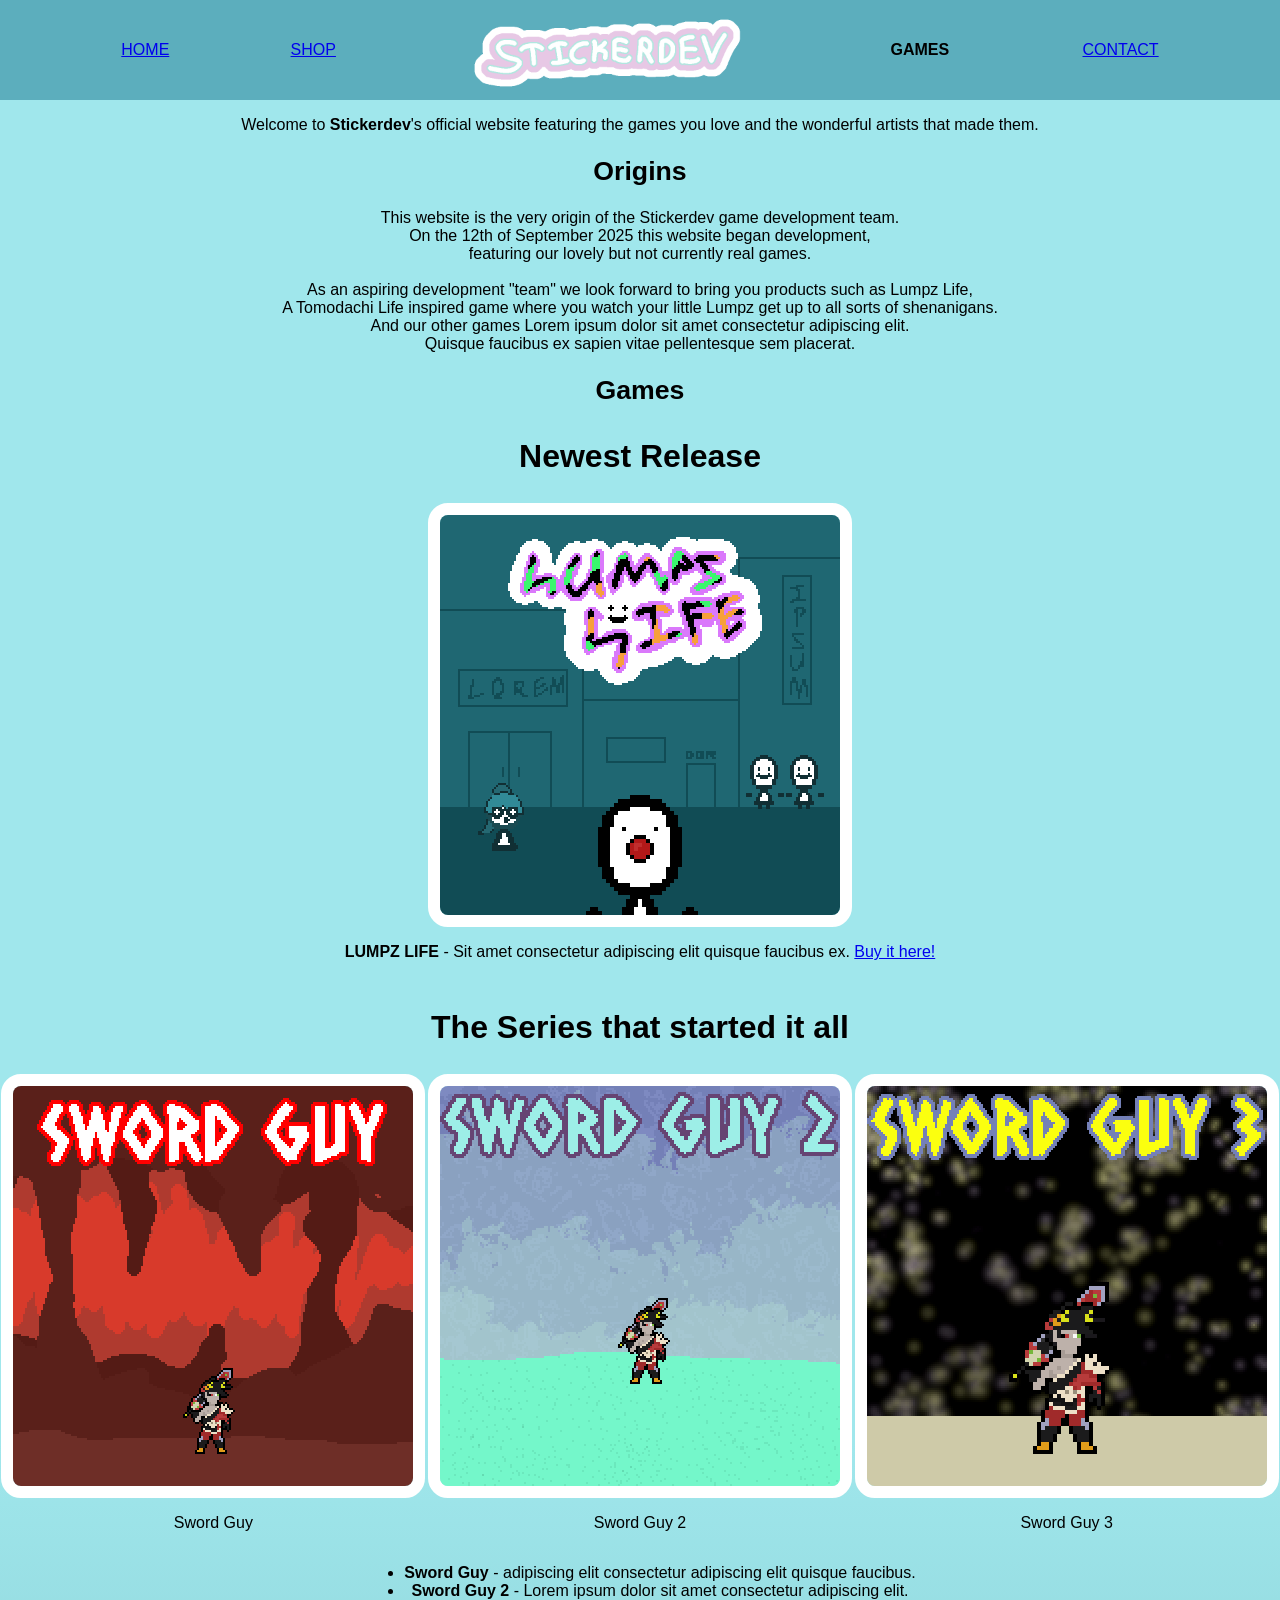
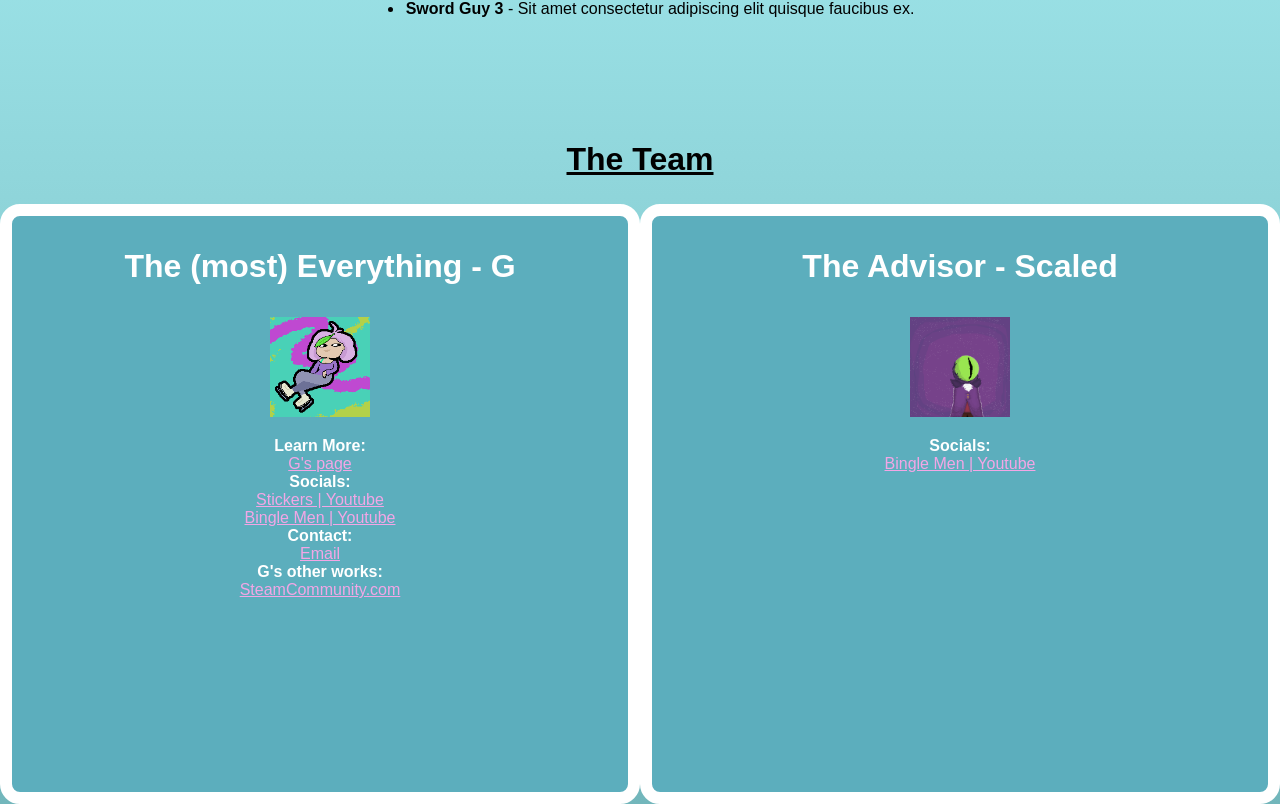
==== commit 383cc16b: "purchase page added a purchase page using css html and js files" ====
--- a/SWDV_Website/index.html
+++ b/SWDV_Website/index.html
@@ -13,7 +13,7 @@
   <div class="titlebar">
       <p></p>
       <a href="index.html">HOME</a>
-      <p></p>
+      <a href="purchase.html">SHOP</a>
       <a href="index.html"><img src="images/Stickerdev.png" alt="Stickerdev Logo" width="300" height="100"></a>
       <div class="dropdown">
         <p id="dropdownBtn" class="dropdown-title">GAMES</p>
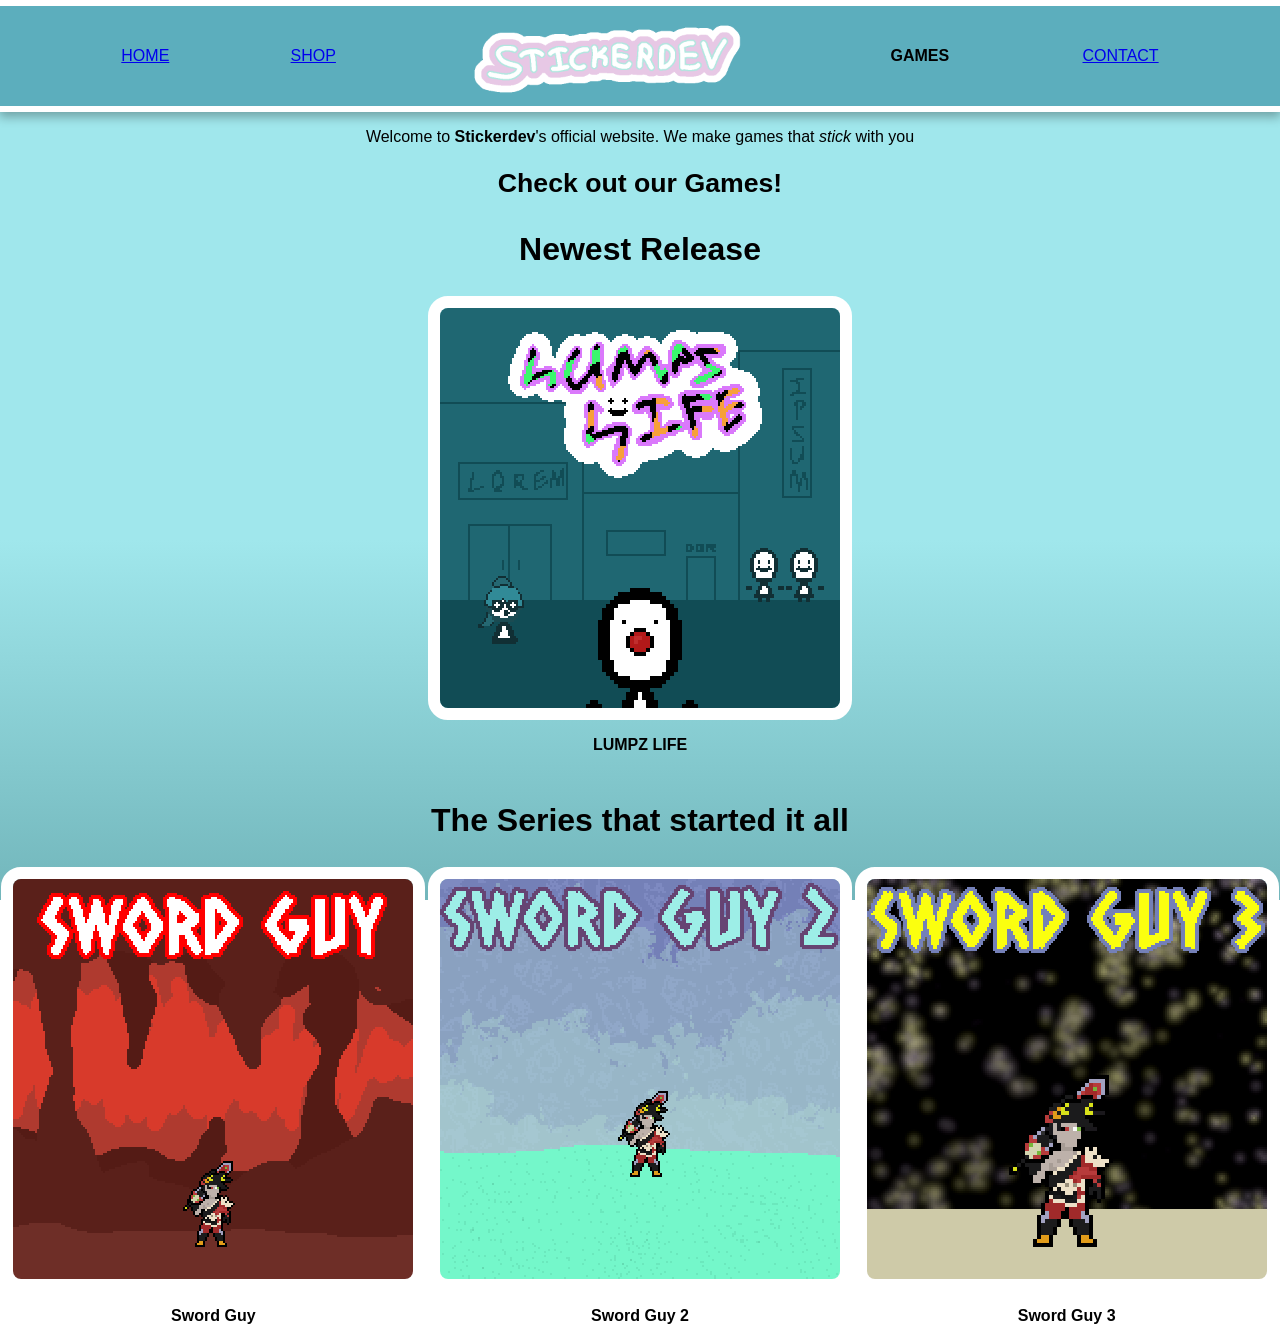
==== commit b0c5f4a1: "Finished (Mostly) Website has had all temporary text replaced" ====
--- a/SWDV_Website/index.html
+++ b/SWDV_Website/index.html
@@ -29,122 +29,27 @@
   </div>
   <div class="centered">
           <h1></h1><!-- Skipping Main Title as above image fulfills its purpose -->
-          <p>Welcome to <strong>Stickerdev</strong>'s official website featuring the games you love and the wonderful artists that made them.</p>
-
-
-
-      <div>
-          <h2>Origins</h2>
-          <p>
-            This website is the very origin of the Stickerdev game development team. <br>
-            On the 12th of September 2025 this website began development, <br>
-            featuring our lovely but not currently real games. <br>
-            <br>
-            As an aspiring development "team" we look forward to bring you products such as Lumpz Life, <br>
-            A Tomodachi Life inspired game where you watch your little Lumpz get up to all sorts of shenanigans. <br>
-            And our other games Lorem ipsum dolor sit amet consectetur adipiscing elit. <br>
-            Quisque faucibus ex sapien vitae pellentesque sem placerat.
-          </p>
-        
-      </div>
+          <p>Welcome to <strong>Stickerdev</strong>'s official website. We make games that <em>stick</em> with you</p>
     
       <div class="gameimg">
-          <h2>Games</h2> <!-- Draws user attention to our "accomplishments" in order to promote more sales-->
+          <h2>Check out our Games!</h2> <!-- Draws user attention to our "accomplishments" in order to promote more sales-->
           <h3>Newest Release</h3> 
           <div class="singlegame"><a href="LumpzLifeDescription.html"><img src="images/Lumpz.png" alt="Lumpz game art" width="400" height="400"></div></a>
           
           <p>
-            <strong>LUMPZ LIFE</strong> - Sit amet consectetur adipiscing elit quisque faucibus ex. <a href="https://en.wikipedia.org/wiki/Video_game_development">Buy it here!</a>
+            <strong>LUMPZ LIFE</strong>
           </p>
 
             <div class="gamegrid">
                 <h3 id="gridtop">The Series that started it all</h3>
-                <!--Yes these link to the wrong page. I didn't feel like setting up their pages yet-->
-                <a href="LumpzLifeDescription.html"><img src="images/swordguy.png" alt="Marbluegame box" width="400" height="400"></a>
-                <a href="LumpzLifeDescription.html"><img src="images/swordguy2.png" alt="Marblue Electric Boogaloo game box" width="400" height="400"></a>
-                <a href="LumpzLifeDescription.html"><img src="images/swordguy3.png" alt="Marblawsuit game box" width="400" height="400"></a>
-                <p>Sword Guy</p>
-                <p>Sword Guy 2</p>
-                <p>Sword Guy 3</p>
-                <ul id="gridbottom">
-                <li><strong>Sword Guy</strong> - adipiscing elit consectetur adipiscing elit quisque faucibus.</li>
-                <li><strong>Sword Guy 2</strong> - Lorem ipsum dolor sit amet consectetur adipiscing elit.</li>
-                <li><strong>Sword Guy 3</strong> - Sit amet consectetur adipiscing elit quisque faucibus ex.  </li>
-                </ul>
+                <a href="swordGuyDescription.html"><img src="images/swordguy.png" alt="Marbluegame box" width="400" height="400"></a>
+                <a href="swordGuy2Description.html"><img src="images/swordguy2.png" alt="Marblue Electric Boogaloo game box" width="400" height="400"></a>
+                <a href="swordGuy3Description.html"><img src="images/swordguy3.png" alt="Marblawsuit game box" width="400" height="400"></a>
+                <p><strong>Sword Guy</strong></p>
+                <p><strong>Sword Guy 2</strong></p>
+                <p><strong>Sword Guy 3</strong></p>
             </div>
           
       </div>
-      <div class="devdesc">
-          
-          <h2 id="devdesctop">The Team</h2> <!-- The following within this div is for providing information on "staff" and to promote their platforms and or methods of contact -->
-          
-          <div id="Gdesc">
-            <h3>The (most) Everything - G</h3>
-            <img src="images/EmployeeG.png" alt="Photo of a pink haired character" width="100" height="100"> <!-- MAKE ANY IMAGES THAT MAY BE CLICKABLE CLICKABLE!!!!!!!!!!!! -->
-            <p>
-              <strong>Learn More:</strong><br>
-              <a href="about_empG.html">G's page</a> <br>
-              <strong>Socials:</strong><br>
-              <a href="https://www.youtube.com/@G________">Stickers | Youtube</a> <br>
-              <a href="https://www.youtube.com/@TheBingleMen-o1n">Bingle Men | Youtube</a> <br>
-              <strong>Contact:</strong><br>
-              <a href="mailto:gzgarza744@gmail.com">Email</a><br>
-              <strong>G's other works: </strong><br>
-              <a href="https://steamcommunity.com/profiles/76561198430522683/myworkshopfiles/">SteamCommunity.com</a>
-            </p>
-          </div>
-
-          <div id="ScaledDesc">
-            <h3>The Advisor - Scaled</h3>
-            <img src="images/EmployeeScaled.png" alt="Photo of a pink haired character" width="100" height="100"> <!-- MAKE ANY IMAGES THAT MAY BE CLICKABLE CLICKABLE!!!!!!!!!!!! -->
-            <p>
-              <strong>Socials:</strong><br>
-              <a href="https://www.youtube.com/@TheBingleMen-o1n">Bingle Men | Youtube</a> <br>
-            </p>
-          </div>
-
-      </div>
-  </div>
-
-  <!-- <div class="backgroundGame">
-    <img src="images/EmployeeG.png" alt="Photo of a pink haired character" width="100" height="100">
-    <img src="images/EmployeeG.png" alt="Photo of a pink haired character" width="100" height="100">
-    <img src="images/EmployeeG.png" alt="Photo of a pink haired character" width="100" height="100">
-  </div> -->
-
-  <footer>
-  <div class="devdesc">
-          
-          <h2 id="devdesctop">The Team</h2> <!-- The following within this div is for providing information on "staff" and to promote their platforms and or methods of contact -->
-          
-          <div id="Gdesc">
-            <h3>The (most) Everything - G</h3>
-            <img src="images/EmployeeG.png" alt="Photo of a pink haired character" width="100" height="100"> <!-- MAKE ANY IMAGES THAT MAY BE CLICKABLE CLICKABLE!!!!!!!!!!!! -->
-            <p>
-              <strong>Learn More:</strong><br>
-              <a href="about_empG.html">G's page</a> <br>
-              <strong>Socials:</strong><br>
-              <a href="https://www.youtube.com/@G________">Stickers | Youtube</a> <br>
-              <a href="https://www.youtube.com/@TheBingleMen-o1n">Bingle Men | Youtube</a> <br>
-              <strong>Contact:</strong><br>
-              <a href="mailto:gzgarza744@gmail.com">Email</a><br>
-              <strong>G's other works: </strong><br>
-              <a href="https://steamcommunity.com/profiles/76561198430522683/myworkshopfiles/">SteamCommunity.com</a>
-            </p>
-          </div>
-
-          <div id="ScaledDesc">
-            <h3>The Advisor - Scaled</h3>
-            <img src="images/EmployeeScaled.png" alt="Photo of a pink haired character" width="100" height="100"> <!-- MAKE ANY IMAGES THAT MAY BE CLICKABLE CLICKABLE!!!!!!!!!!!! -->
-            <p>
-              <strong>Socials:</strong><br>
-              <a href="https://www.youtube.com/@TheBingleMen-o1n">Bingle Men | Youtube</a> <br>
-            </p>
-          </div>
-
-      </div>
-</footer>
 </body>
-
-
 </html>
--- a/SWDV_Website/css/landing.css
+++ b/SWDV_Website/css/landing.css
@@ -1,15 +1,70 @@
-/*CSS for home page and 404 page*/
+/*Shared CSS*/
+.titlebar{ /* creates a blue bar for the top of the page*/
+    display: grid;
+    grid-template-columns: auto auto auto auto auto auto auto;
+    grid-template-rows: 100px;
+    background-color: #5caebd;
+    padding: 0%;
+    margin: 0%;
+    width: 100%;
+    place-items: center;
+    justify-content: space-between;
+    align-items: center;
+    text-align: center;
+
+    border-width: 6px;
+    border-right: 0px;
+    border-left: 0px;
+    border-style: solid;
+    border-color: #ffffff;
+
+    box-shadow: 0 4px 10px 1px rgba(0, 0, 0, 0.3);
+}
+
 h3{
-      font-size: 24pt;
-}
+    font-size: 24pt;
+}
+
 h2{
-      font-size: 20pt;
-}
+    font-size: 20pt;
+}
+
 h1{
-      font-size: 16pt;
-}
-
-/**/
+    font-size: 16pt;
+}
+
+body {
+    margin: 0; /* this prevents white border around whole page*/
+    padding: 0;
+    border:0;
+    background: linear-gradient(#a0e7ec 60%, #72b6bb);
+    background-repeat: no-repeat;
+    height: 100%;
+    width: 100%;
+    background-size: cover;
+    background-attachment: fixed; /*How can I get the background to just cover everything without being fixed like this?*/
+}
+
+.centered{ /* centers everything */
+    text-align: center;
+    justify-content: center;
+}
+
+* {
+    font-family: "OpenDyslexic", "Comic Sans MS", "Arial";
+}
+
+@font-face {
+    font-family: OpenDyslexic; /* A font friendly to dyslexic folk and that has a fun bubbly vibe to match the site */
+    src: url("/fonts/open_dyslexic/OpenDyslexic-Regular.otf");
+}
+
+html, body {
+    height: 100%;
+    margin: 0;
+}
+
+/*Dropdown Menu*/
 .dropdown {
     position: relative;
     display: inline-block;
@@ -34,7 +89,10 @@
     width: 120px;
     box-shadow: 0px 4px 8px rgba(0,0,0,0.15);
 }
-
+.gameimg img:hover {/* helps user identify images as links*/
+      opacity: 60%;
+      transform: scale(1.05);
+}
 .dropdown-menu li {
     padding: 8px 12px;
     cursor: pointer;
@@ -47,184 +105,115 @@
 .dropdown:hover .dropdown-menu {
     display: block;
 }
-/**/
-
+
+/*Game grid and images*/
 .gameimg img{
-      border-radius: 20px;
-      border: solid;
-      border-width: 12px;
-      border-color: rgb(255, 255, 255);
-      image-rendering: pixelated;
-}
+    border-radius: 20px;
+    border: solid;
+    border-width: 12px;
+    border-color: rgb(255, 255, 255);
+    image-rendering: pixelated;
+}
+
 .singlegame{
-      display: grid;
-      grid-template-columns: 1fr;/* There is an issue where if it is at the tippy top of the screen and you hover over it anything below is pushed down*/
-      grid-template-rows: 420px;
-      place-items: center;
-      justify-content: center;
-}
+    display: grid;
+    grid-template-columns: 1fr;
+    grid-template-rows: 420px;
+    place-items: center;
+    justify-content: center;
+}
+
 .gamegrid{ /* holds multiple games in contained area */
-      display: grid;
-      grid-template-columns: 1fr 1fr 1fr;
-      grid-template-rows: auto 420px auto auto;
-      text-align: center;
-      justify-content: center;
-      place-items: center;
-}
-
-      #gridtop{ /* for group title section */
-            grid-column: 1/4;
-            grid-row: 1/2;
-      }
-      #gridbottom{/* for descriptions */
-            grid-row: 4/5;
-            grid-column: 1/4;
-      }
-
-.titlebar{ /* creates a blue bar for the top of the page*/
-      display: grid;
-      grid-template-columns: auto auto auto auto auto auto auto;
-      grid-template-rows: 100px;
-      background-color: #5caebd;
-      padding: 0%;
-      margin: 0%;
-      border: 0%;
-      width: 100%;
-
-      place-items: center;
-      justify-content: space-between;
-      align-items: center;
-      text-align: center;
-}
-
-body {
-      margin: 0; /* this prevents white border around whole page*/
-      padding: 0;
-      padding-bottom: 0;
-      border:0;
-      /*
-      display: inline-block;
-      height: 100%;
-      width: 100%;*/
-}
-.centered{ /* centers everything */
-      text-align: center;
-      justify-content: center;
-}
-
-.gameimg img:hover {/* helps user identify images as links*/
-      height: 420px;
-      width: 420px;
-      opacity: 60%;
-      
+    display: grid;
+    grid-template-columns: 1fr 1fr 1fr;
+    grid-template-rows: auto 420px auto auto;
+    text-align: center;
+    justify-content: center;
+    place-items: center;
+}
+
+#gridtop{ /* for group title section */
+    grid-column: 1/4;
+    grid-row: 1/2;
+}
+
+#gridbottom{/* for descriptions */
+    grid-row: 4/5;
+    grid-column: 1/4;
 }
 
 #devdesctop{
-      font-size: 24pt;
-      text-decoration: underline;
-      grid-column: 1/3;
-      grid-row: 1/3;
-}
-
-.devdesc{ /* this section creates a grid for contact info/credits to abide by at the bottom of the page. */
-      display: grid;
-      grid-template-columns: 1fr 1fr;
-      grid-template-rows: auto auto;
-      text-align: center;
-      justify-content: center;
-      place-items: center;
-      margin-top: 80px;
-}
-#Gdesc{ /* this section gives me a custom background to show a tiny bit of my personality to a curious user */
-      /*background: linear-gradient(#7102d8 60%, #1f0264 );*/
-      background-color: #5caebd;
-      border-style: solid;
-      /*border-image: linear-gradient(#ebc355, #aa841b 60% ) 1;*/
-      width: 100%;
-      /*color: #ebc355;*/
-      border-color: #ffffff;
-      color: #ffffff;
-      height:600px;
-      border-width: 12px;
-      border-radius: 20px;
-      box-sizing: border-box;
-}
-#ScaledDesc{ /* this section gives me a custom background to show a tiny bit of his personality to a curious user */
-      /*background: linear-gradient(#d86902 60%, #640202 );*/
-      background-color: #5caebd;
-      border-style: solid;
-      /*border-image: linear-gradient(#ebc355, #aa841b 60% ) 1;*/
-      width: 100%;
-      /*color: #ebc355;*/
-      border-color: #ffffff;
-      color: #ffffff;
-      height:600px;
-      border-width: 12px;
-      border-radius: 20px;
-      box-sizing: border-box;
-}
-/*.devdesc a:link{
-      color: #61f3c2;
+    font-size: 24pt;
+    text-decoration: underline;
+    grid-column: 1/3;
+    grid-row: 1/3;
+}
+
+.devdesc{ /* grid for contact info/credits */
+    display: grid;
+    grid-template-columns: 1fr 1fr;
+    grid-template-rows: auto auto;
+    text-align: center;
+    justify-content: center;
+    place-items: center;
+    margin-top: 80px;
+}
+
+#Gdesc, #ScaledDesc{ /* custom backgrounds for personality/credits */
+    background-color: #5caebd;
+    border-style: solid;
+    width: 100%;
+    border-color: #ffffff;
+    color: #ffffff;
+    height: 600px;
+    border-width: 12px;
+    border-radius: 20px;
+    box-sizing: border-box;
+}
+
+.devdesc a:link{
+    color: #f3a6e6;
 }
 .devdesc a:visited{
-      color: #29af83;
+    color: #db76d3;
 }
 .devdesc a:hover{
-      color: #239e75;
-}*/
-.devdesc a:link{ /* this and the following 2 color links within credits/contact */
-      color: #f3a6e6;
-}
-.devdesc a:visited{
-      color: #db76d3;
-}
-.devdesc a:hover{
-      color: #ac1cb1;
-}
-      
-.backgroundGame{ /* I'd like to display a screenshot from the game hovered behind the game at a low opacity */
-      display: grid;
-      grid-template-columns: 1fr 1fr 1fr;
-      grid-template-rows: 1fr;
-      justify-content: center;
-      place-items: center;
-      position: absolute;
-      left: 50%;
-      transform: translateX(-50%);
-      top: 50px;
-}
-
+    color: #ac1cb1;
+}
+
+.backgroundGame{ /* display a screenshot behind hovered game */
+    display: grid;
+    grid-template-columns: 1fr 1fr 1fr;
+    grid-template-rows: 1fr;
+    justify-content: center;
+    place-items: center;
+    position: absolute;
+    left: 50%;
+    transform: translateX(-50%);
+    top: 50px;
+}
+
+/*404 page*/
 #error404 {
-      position: absolute;
-      top: 40%;
-      left: 50%;
-      transform: translate(-50%, -50%);
-      text-align: center;
-      color: #236672;
+    position: absolute;
+    top: 40%;
+    left: 50%;
+    transform: translate(-50%, -50%);
+    text-align: center;
+    color: #236672;
 }
 
 #error404 h3 {
-      font-size: 80pt;
-      margin: 0;
+    font-size: 80pt;
+    margin: 0;
 }
 
 #error404 a {
-      font-size: 30pt;
-      margin: 0;
-}
+    font-size: 30pt;
+    margin: 0;
+}
+
 footer{
-      position: fixed;
-      width: 100%;
-}
-* {
-      font-family: "OpenDyslexic", "Arial";
-}
-
-@font-face {
-      font-family: OpenDyslexic; /* A font friendly to dyslexic folk and that has a fun bubbly vibe to match the site */
-      src: url("/fonts/open_dyslexic/OpenDyslexic-Regular.otf");
-}
-
-html {
-      background: linear-gradient(#a0e7ec 60%, #72b6bb);
-}+    position: fixed;
+    width: 100%;
+}
